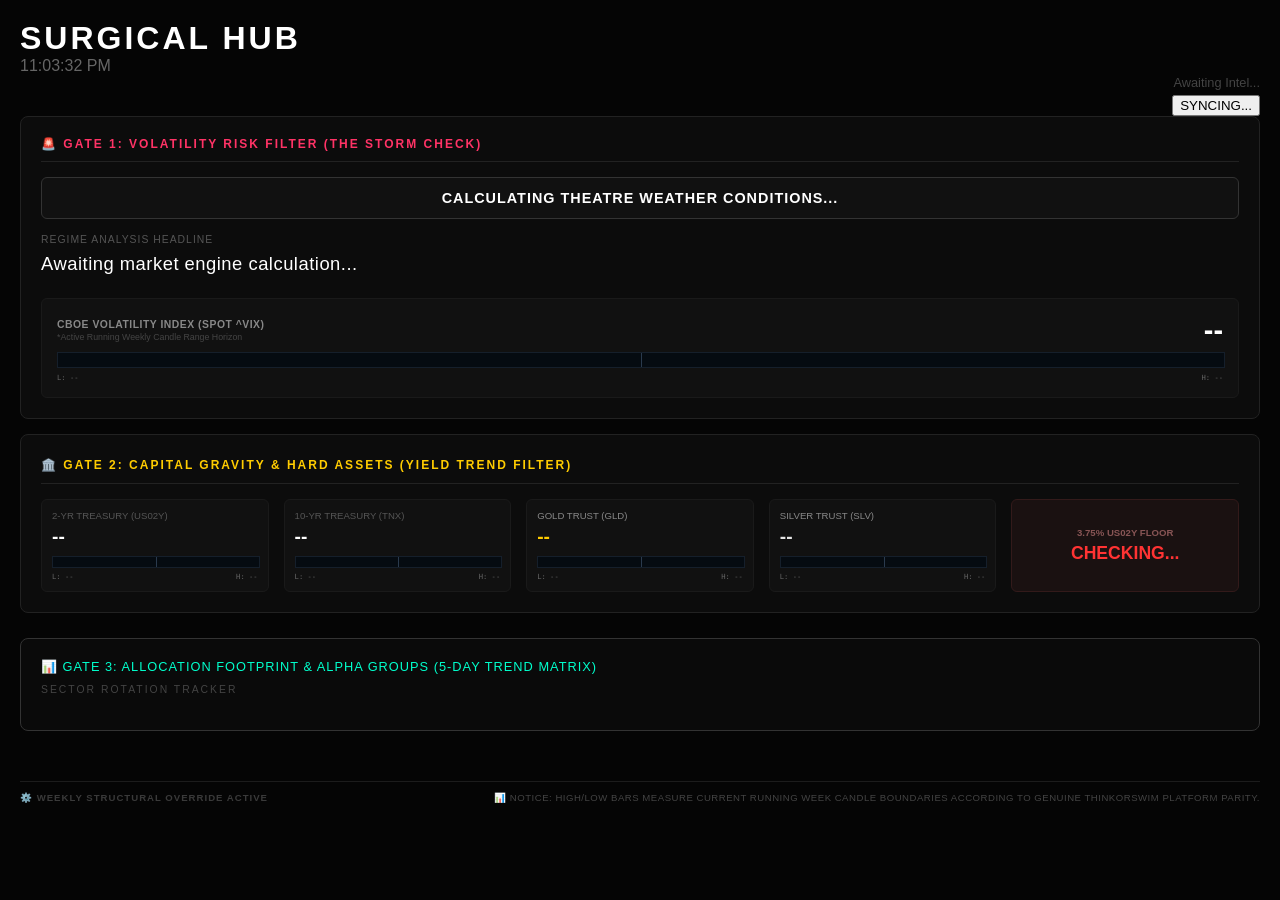
==== index.html @ e056b856 "Surgical Intel Update: 2026-06-24 08:41:36" ====
<!DOCTYPE html>
<html lang="en">

<head>
    <meta charset="UTF-8">
    <meta name="viewport" content="width=device-width, initial-scale=1.0">
    <title>Surgical Hub | Tactical Risk Console</title>
    <link rel="stylesheet" href="css/style.css">
</head>

<body>
    <div class="theatre-container">
        <header>
            <div>
                <h1 style="margin:0; letter-spacing:3px;">SURGICAL HUB</h1>
                <div id="clock" style="color:#666;">00:00:00</div>
            </div>
            <div style="text-align:right;">
                <div id="timestamp" style="font-size:0.8em; margin-bottom:5px; color:#444;">Awaiting Intel...</div>
                <button id="sync-btn">Refresh Theatre</button>
            </div>
        </header>

        <div class="gate-container" style="background:#0c0c0c; border:1px solid #222; border-radius:8px; padding:20px; margin-bottom:15px;">
            <div style="display:flex; justify-content:space-between; align-items:center; border-bottom:1px solid #222; padding-bottom:10px; margin-bottom:15px;">
                <span style="font-size:0.75em; letter-spacing:2px; color:#ff3366; font-weight:bold;">🚨 GATE 1: VOLATILITY RISK FILTER (THE STORM CHECK)</span>
                <span id="barometer-date" style="font-size:0.75em; color:#555;"></span>
            </div>

            <div id="gate1-alert" style="border:1px solid #333; padding:12px; border-radius:6px; font-weight:bold; font-size:0.9em; letter-spacing:1px; text-align:center; margin-bottom:15px; background:#111;">
                CALCULATING THEATRE WEATHER CONDITIONS...
            </div>

            <div style="margin-bottom:20px;">
                <div style="font-size:0.65em; color:#555; letter-spacing:1px; margin-bottom:5px;">REGIME ANALYSIS HEADLINE</div>
                <h2 id="barometer-headline" style="margin:0; font-weight:normal; color:#fff; font-size:1.15em; line-height:1.5; letter-spacing:0.5px;">
                    Awaiting market engine calculation...
                </h2>
            </div>
            
            <div id="premarket-futures-panel" style="display:none; margin-bottom:15px; padding:12px; background:#111; border:1px solid #ffcc00; border-radius:6px;">
                <div style="font-size:0.65em; color:#ffcc00; letter-spacing:1px; font-weight:bold; margin-bottom:10px;">⏰ LIVE PRE-MARKET FUTURES ACTIVE (4:00 AM - 9:30 AM ET)</div>
                <div style="display:grid; grid-template-columns: repeat(auto-fit, minmax(140px, 1fr)); gap:15px;">
                    <div style="background:#050505; padding:8px; border-radius:4px; border:1px solid #222;">
                        <div style="font-size:0.6em; color:#888;">S&P 500 FUTURES (ES=F)</div>
                        <div id="baro-es-futures" style="font-size:1.1em; font-weight:bold; color:#fff; margin-top:3px;">--</div>
                    </div>
                    <div style="background:#050505; padding:8px; border-radius:4px; border:1px solid #222;">
                        <div style="font-size:0.6em; color:#888;">RUSSELL 2000 FUTURES (RTY=F)</div>
                        <div id="baro-rty-futures" style="font-size:1.1em; font-weight:bold; color:#fff; margin-top:3px;">--</div>
                    </div>
                </div>
            </div>
            
            <div style="background:#111; padding:15px; border-radius:6px; border:1px solid #1a1a1a;">
                <div style="display:flex; justify-content:space-between; align-items:center; margin-bottom:4px;">
                    <div>
                        <div style="font-size:0.65em; color:#888; letter-spacing:0.5px; font-weight:bold;">CBOE VOLATILITY INDEX (SPOT ^VIX)</div>
                        <div style="font-size:0.55em; color:#444; margin-top:2px;">*Active Running Weekly Candle Range Horizon</div>
                    </div>
                    <div id="baro-vix" style="font-size:1.8em; font-weight:bold; color:#fff;">--</div>
                </div>

                <div class="tos-mini-track" style="height: 14px; margin-top: 5px; margin-bottom: 5px;">
                    <div class="tos-center-axis" style="left: 50%;"></div>
                    <div id="vix-tos-fill" class="tos-fill-bar"></div>
                </div>

                <div class="tos-labels" id="vix-tos-labels">
                    <span style="color:#666;" id="vix-lbl-low">L: --</span>
                    <span style="color:#666;" id="vix-lbl-high">H: --</span>
                </div>
            </div>
        </div>

        <div class="gate-container" style="background:#0c0c0c; border:1px solid #222; border-radius:8px; padding:20px; margin-bottom:25px;">
            <div style="border-bottom:1px solid #222; padding-bottom:10px; margin-bottom:15px;">
                <span style="font-size:0.75em; letter-spacing:2px; color:#ffcc00; font-weight:bold;">🏛️ GATE 2: CAPITAL GRAVITY & HARD ASSETS (YIELD TREND FILTER)</span>
            </div>

            <div style="display:grid; grid-template-columns: repeat(auto-fit, minmax(140px, 1fr)); gap:15px;">
                <div style="background:#111; padding:10px; border-radius:6px; border:1px solid #1a1a1a; display:flex; flex-direction:column; justify-content:space-between;">
                    <div>
                        <div style="font-size:0.6em; color:#555;">2-YR TREASURY (US02Y)</div>
                        <div id="baro-us02y" style="font-size:1.2em; font-weight:bold; color:#fff; margin-top:5px;">--</div>
                    </div>
                    <div>
                        <div class="tos-mini-track" style="height: 10px; margin-top:8px; margin-bottom:4px;">
                            <div class="tos-center-axis" style="left: 50%;"></div>
                            <div id="us02y-tos-fill" class="tos-fill-bar"></div>
                        </div>
                        <div class="tos-labels" id="us02y-tos-labels">
                            <span style="color:#666;" id="us02y-lbl-low">L: --</span>
                            <span style="color:#666;" id="us02y-lbl-high">H: --</span>
                        </div>
                    </div>
                </div>
                <div style="background:#111; padding:10px; border-radius:6px; border:1px solid #1a1a1a; display:flex; flex-direction:column; justify-content:space-between;">
                    <div>
                        <div style="font-size:0.6em; color:#555;">10-YR TREASURY (TNX)</div>
                        <div id="baro-tnx" style="font-size:1.2em; font-weight:bold; color:#fff; margin-top:5px;">--</div>
                    </div>
                    <div>
                        <div class="tos-mini-track" style="height: 10px; margin-top:8px; margin-bottom:4px;">
                            <div class="tos-center-axis" style="left: 50%;"></div>
                            <div id="tnx-tos-fill" class="tos-fill-bar"></div>
                        </div>
                        <div class="tos-labels" id="tnx-tos-labels">
                            <span style="color:#666;" id="tnx-lbl-low">L: --</span>
                            <span style="color:#666;" id="tnx-lbl-high">H: --</span>
                        </div>
                    </div>
                </div>
                <div style="background:#111; padding:10px; border-radius:6px; border:1px solid #1a1a1a; display:flex; flex-direction:column; justify-content:space-between;">
                    <div>
                        <div style="font-size:0.6em; color:#888;">GOLD TRUST (GLD)</div>
                        <div id="baro-gld" style="font-size:1.2em; font-weight:bold; color:#ffcc00; margin-top:5px;">--</div>
                    </div>
                    <div>
                        <div class="tos-mini-track" style="height: 10px; margin-top:8px; margin-bottom:4px;">
                            <div class="tos-center-axis" style="left: 50%;"></div>
                            <div id="gld-tos-fill" class="tos-fill-bar"></div>
                        </div>
                        <div class="tos-labels" id="gld-tos-labels">
                            <span style="color:#666;" id="gld-lbl-low">L: --</span>
                            <span style="color:#666;" id="gld-lbl-high">H: --</span>
                        </div>
                    </div>
                </div>
                <div style="background:#111; padding:10px; border-radius:6px; border:1px solid #1a1a1a; display:flex; flex-direction:column; justify-content:space-between;">
                    <div>
                        <div style="font-size:0.6em; color:#888;">SILVER TRUST (SLV)</div>
                        <div id="baro-slv" style="font-size:1.2em; font-weight:bold; color:#e5e5e5; margin-top:5px;">--</div>
                    </div>
                    <div>
                        <div class="tos-mini-track" style="height: 10px; margin-top:8px; margin-bottom:4px;">
                            <div class="tos-center-axis" style="left: 50%;"></div>
                            <div id="slv-tos-fill" class="tos-fill-bar"></div>
                        </div>
                        <div class="tos-labels" id="slv-tos-labels">
                            <span style="color:#666;" id="slv-lbl-low">L: --</span>
                            <span style="color:#666;" id="slv-lbl-high">H: --</span>
                        </div>
                    </div>
                </div>
                <div style="background:#1a1111; padding:10px; border-radius:6px; border:1px solid #331a1a; text-align:center; display:flex; flex-direction:column; justify-content:center;">
                    <div style="font-size:0.6em; color:#885555; font-weight:bold;">3.75% US02Y FLOOR</div>
                    <div id="baro-floor-status" style="font-size:1.1em; font-weight:bold; color:#ff3333; margin-top:5px;">CHECKING...</div>
                </div>
            </div>
        </div>

        <div class="flow-container">
            <div class="section-header" style="letter-spacing:1px; color:#00ffcc;">📊 GATE 3: ALLOCATION FOOTPRINT & ALPHA GROUPS (5-DAY TREND MATRIX)</div>
            <div class="section-header" style="font-size:0.65em; color:#444; margin-top:-5px; margin-bottom:15px; border:none;">Sector Rotation Tracker</div>
            <div id="money-flow-rank" class="flow-grid"></div>
        </div>

        <div id="data-grid" class="grid"></div>

        <div style="margin-top:20px; border-top:1px solid #1c1c1c; padding-top:10px; display:flex; justify-content:space-between; align-items:center;">
            <span style="font-size:0.6em; color:#3a3a3a; letter-spacing:1px; font-weight:bold;">⚙️ WEEKLY STRUCTURAL OVERRIDE ACTIVE</span>
            <span style="font-size:0.6em; color:#444; letter-spacing:0.5px;">📊 NOTICE: HIGH/LOW BARS MEASURE CURRENT RUNNING WEEK CANDLE BOUNDARIES ACCORDING TO GENUINE THINKORSWIM PLATFORM PARITY.</span>
        </div>
    </div>

    <script src="js/config.js"></script>
    <script src="js/marketEngine.js"></script>
    <script src="js/dashboard.js"></script>
</body>

</html>
---- css/style.css ----
/* --- SURGICAL HUB CORE THEME --- */
:root {
    --bg: #050505;
    --card: #121212;
    --green: #4ade80; 
    --red: #ff5f5f;   
    --gold: #fbbf24;
    --white: #ffffff; 
    --news-link: #00ffff;
    --text-dim: #888888;
}

body {
    background: var(--bg);
    color: var(--white);
    font-family: 'Inter', -apple-system, sans-serif;
    margin: 0;
    padding: 20px;
}

/* --- SECTOR ROTATION ROW (TOP) --- */
.flow-container {
    margin-bottom: 30px;
    background: #0a0a0a;
    border: 1px solid #333;
    border-radius: 8px;
    padding: 20px;
}

.section-header { font-size: 0.8em; text-transform: uppercase; letter-spacing: 2px; color: #666; margin-bottom: 15px; }

.flow-grid { display: grid; grid-template-columns: repeat(4, 1fr); gap: 15px; }

.flow-card {
    padding: 15px;
    border-radius: 6px;
    text-align: left;
    border: 1px solid #222;
    background: #151515;
    border-left: 4px solid transparent;
    transition: 0.4s;
}

.flow-card.flow-up { border-left-color: var(--green); }
.flow-card.flow-down { border-left-color: var(--red); }

.leader {
    border: 1px solid var(--gold);
    border-left: 4px solid var(--gold);
    background: rgba(251, 191, 36, 0.08);
    box-shadow: 0 0 15px rgba(251, 191, 36, 0.15);
}

.score-val { font-size: 1.8em; font-weight: bold; margin: 5px 0; }

/* --- DATA GRID (SYMBOLS) --- */
.grid { display: grid; grid-template-columns: repeat(auto-fit, minmax(220px, 1fr)); gap: 15px; }

.card {
    background: #0c0c0c; 
    border: 1px solid #222; 
    border-radius: 6px; 
    padding: 15px; 
    display: flex; 
    flex-direction: column; 
    justify-content: space-between;
    border-left: 4px solid transparent;
}

.card.up { border-left-color: var(--green); }
.card.down { border-left-color: var(--red); }

.card.up .status { background: rgba(74, 222, 128, 0.2); color: var(--green); }
.card.down .status { background: rgba(255, 95, 95, 0.2); color: var(--red); }

.price { font-size: 1.6rem; font-weight: 800; margin: 5px 0; }
.status { font-weight: 900; font-size: 0.75em; padding: 4px 8px; border-radius: 4px; display: inline-block; margin-top: 5px; }

/* --- SMI & HEATMAP --- */
.smi-up { color: var(--green); font-weight: bold; }
.smi-down { color: var(--red); font-weight: bold; }
.smi-ext-up { color: var(--green); text-shadow: 0 0 8px rgba(74, 222, 128, 0.6); font-weight: bold; }
.smi-ext-down { color: var(--red); text-shadow: 0 0 8px rgba(255, 95, 95, 0.6); font-weight: bold; }

.gap-pos { color: var(--green); font-weight: bold; }
.gap-neg { color: var(--red); font-weight: bold; }

/* --- AUTHENTIC TOS HIGH/LOW GRAPH BLOCK TRACK --- */
.tos-mini-track { 
    position: relative; 
    width: 100%; 
    height: 14px; 
    background: #050b11; 
    border: 1px solid #151f2b;
    margin: 10px 0; 
    overflow: hidden;
}

.tos-center-axis {
    position: absolute;
    left: 50%;
    top: 0;
    width: 1px;
    height: 100%;
    background: #2a3a4d;
    z-index: 2;
}

.tos-fill-bar {
    position: absolute;
    height: 100%;
    z-index: 1;
    transition: all 0.4s ease;
}

.tos-labels { display: flex; justify-content: space-between; font-size: 0.55em; color: #555; font-family: monospace; }

/* --- NEWS FEED --- */
.news-item { padding: 12px 0; border-bottom: 1px solid #222; }
.news-item a { color: var(--news-link); text-decoration: none; font-size: 1rem; font-weight: 500; }
.news-item a:hover { color: var(--gold); text-decoration: underline; }
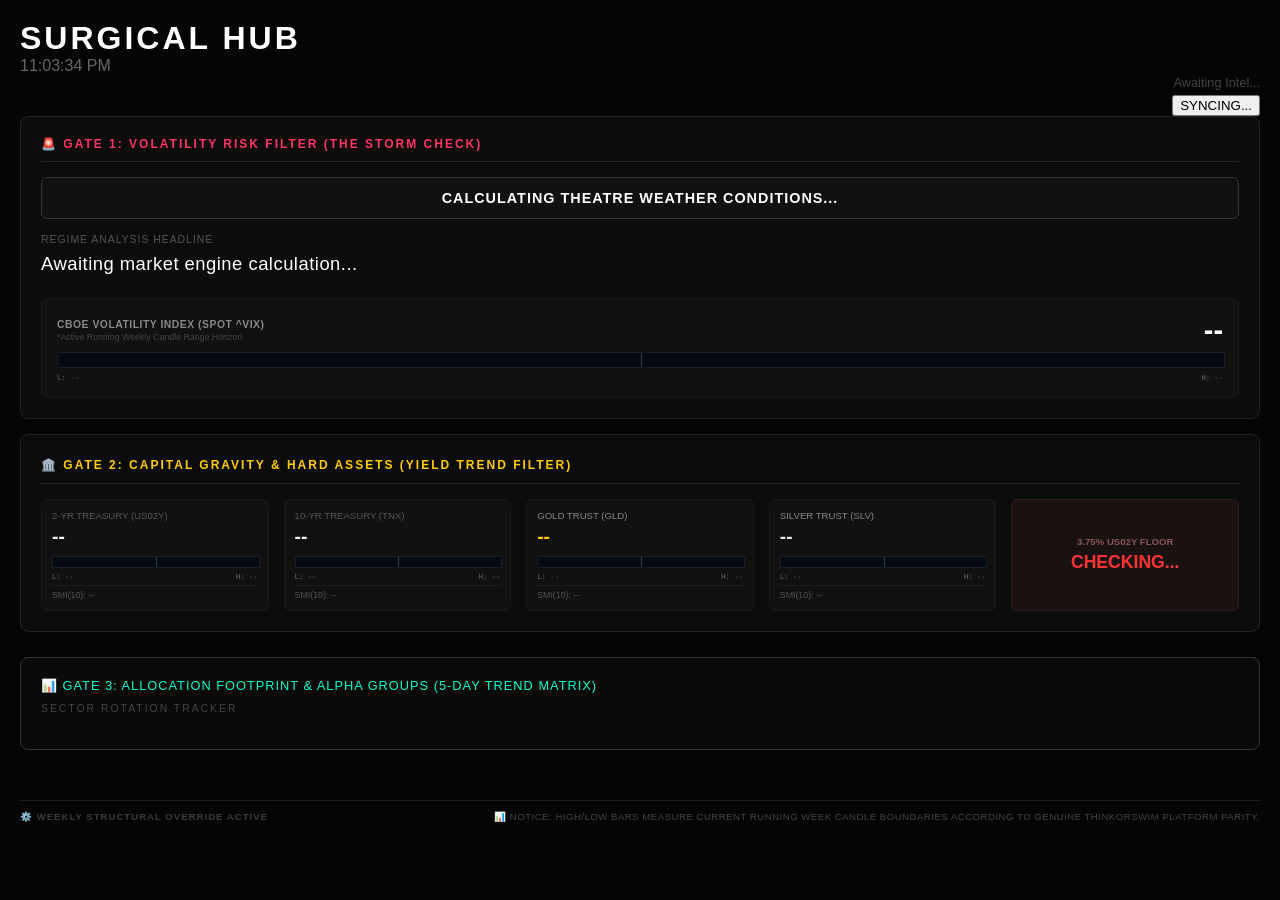
==== commit eefbf628: "Surgical Intel Update: 2026-06-24 09:14:11" ====
--- a/index.html
+++ b/index.html
@@ -5,6 +5,7 @@
     <meta charset="UTF-8">
     <meta name="viewport" content="width=device-width, initial-scale=1.0">
     <title>Surgical Hub | Tactical Risk Console</title>
+    <!-- Combined CSS Architecture -->
     <link rel="stylesheet" href="css/style.css">
 </head>
 
@@ -21,16 +22,19 @@
             </div>
         </header>
 
+        <!-- ==================== GATE 1: VOLATILITY THREAT LEVEL MATRIX ==================== -->
         <div class="gate-container" style="background:#0c0c0c; border:1px solid #222; border-radius:8px; padding:20px; margin-bottom:15px;">
             <div style="display:flex; justify-content:space-between; align-items:center; border-bottom:1px solid #222; padding-bottom:10px; margin-bottom:15px;">
                 <span style="font-size:0.75em; letter-spacing:2px; color:#ff3366; font-weight:bold;">🚨 GATE 1: VOLATILITY RISK FILTER (THE STORM CHECK)</span>
                 <span id="barometer-date" style="font-size:0.75em; color:#555;"></span>
             </div>
 
+            <!-- Dynamic System Tactical Threat Status Flag -->
             <div id="gate1-alert" style="border:1px solid #333; padding:12px; border-radius:6px; font-weight:bold; font-size:0.9em; letter-spacing:1px; text-align:center; margin-bottom:15px; background:#111;">
                 CALCULATING THEATRE WEATHER CONDITIONS...
             </div>
 
+            <!-- Macro Narrative Box -->
             <div style="margin-bottom:20px;">
                 <div style="font-size:0.65em; color:#555; letter-spacing:1px; margin-bottom:5px;">REGIME ANALYSIS HEADLINE</div>
                 <h2 id="barometer-headline" style="margin:0; font-weight:normal; color:#fff; font-size:1.15em; line-height:1.5; letter-spacing:0.5px;">
@@ -38,6 +42,7 @@
                 </h2>
             </div>
             
+            <!-- CONDITIONAL PRE-MARKET FUTURES DISPLAY PANEL -->
             <div id="premarket-futures-panel" style="display:none; margin-bottom:15px; padding:12px; background:#111; border:1px solid #ffcc00; border-radius:6px;">
                 <div style="font-size:0.65em; color:#ffcc00; letter-spacing:1px; font-weight:bold; margin-bottom:10px;">⏰ LIVE PRE-MARKET FUTURES ACTIVE (4:00 AM - 9:30 AM ET)</div>
                 <div style="display:grid; grid-template-columns: repeat(auto-fit, minmax(140px, 1fr)); gap:15px;">
@@ -52,6 +57,7 @@
                 </div>
             </div>
             
+            <!-- TOS CURRENT ACTIVE WEEK HIGH/LOW GRAPH COMPONENT -->
             <div style="background:#111; padding:15px; border-radius:6px; border:1px solid #1a1a1a;">
                 <div style="display:flex; justify-content:space-between; align-items:center; margin-bottom:4px;">
                     <div>
@@ -61,6 +67,7 @@
                     <div id="baro-vix" style="font-size:1.8em; font-weight:bold; color:#fff;">--</div>
                 </div>
 
+                <!-- Asymmetrical Midpoint Range Bar Track -->
                 <div class="tos-mini-track" style="height: 14px; margin-top: 5px; margin-bottom: 5px;">
                     <div class="tos-center-axis" style="left: 50%;"></div>
                     <div id="vix-tos-fill" class="tos-fill-bar"></div>
@@ -73,6 +80,7 @@
             </div>
         </div>
 
+        <!-- ==================== GATE 2: FIXED INCOME & METALS BALANCES ==================== -->
         <div class="gate-container" style="background:#0c0c0c; border:1px solid #222; border-radius:8px; padding:20px; margin-bottom:25px;">
             <div style="border-bottom:1px solid #222; padding-bottom:10px; margin-bottom:15px;">
                 <span style="font-size:0.75em; letter-spacing:2px; color:#ffcc00; font-weight:bold;">🏛️ GATE 2: CAPITAL GRAVITY & HARD ASSETS (YIELD TREND FILTER)</span>
@@ -89,9 +97,12 @@
                             <div class="tos-center-axis" style="left: 50%;"></div>
                             <div id="us02y-tos-fill" class="tos-fill-bar"></div>
                         </div>
-                        <div class="tos-labels" id="us02y-tos-labels">
+                        <div class="tos-labels" style="margin-bottom: 4px;">
                             <span style="color:#666;" id="us02y-lbl-low">L: --</span>
                             <span style="color:#666;" id="us02y-lbl-high">H: --</span>
+                        </div>
+                        <div style="font-size:0.55em; border-top:1px solid #1d1d1d; padding-top:4px; color:#555;">
+                            SMI(10): <span id="us02y-smi">--</span>
                         </div>
                     </div>
                 </div>
@@ -105,9 +116,12 @@
                             <div class="tos-center-axis" style="left: 50%;"></div>
                             <div id="tnx-tos-fill" class="tos-fill-bar"></div>
                         </div>
-                        <div class="tos-labels" id="tnx-tos-labels">
+                        <div class="tos-labels" style="margin-bottom: 4px;">
                             <span style="color:#666;" id="tnx-lbl-low">L: --</span>
                             <span style="color:#666;" id="tnx-lbl-high">H: --</span>
+                        </div>
+                        <div style="font-size:0.55em; border-top:1px solid #1d1d1d; padding-top:4px; color:#555;">
+                            SMI(10): <span id="tnx-smi">--</span>
                         </div>
                     </div>
                 </div>
@@ -121,9 +135,12 @@
                             <div class="tos-center-axis" style="left: 50%;"></div>
                             <div id="gld-tos-fill" class="tos-fill-bar"></div>
                         </div>
-                        <div class="tos-labels" id="gld-tos-labels">
+                        <div class="tos-labels" style="margin-bottom: 4px;">
                             <span style="color:#666;" id="gld-lbl-low">L: --</span>
                             <span style="color:#666;" id="gld-lbl-high">H: --</span>
+                        </div>
+                        <div style="font-size:0.55em; border-top:1px solid #1d1d1d; padding-top:4px; color:#555;">
+                            SMI(10): <span id="gld-smi">--</span>
                         </div>
                     </div>
                 </div>
@@ -137,9 +154,12 @@
                             <div class="tos-center-axis" style="left: 50%;"></div>
                             <div id="slv-tos-fill" class="tos-fill-bar"></div>
                         </div>
-                        <div class="tos-labels" id="slv-tos-labels">
+                        <div class="tos-labels" style="margin-bottom: 4px;">
                             <span style="color:#666;" id="slv-lbl-low">L: --</span>
                             <span style="color:#666;" id="slv-lbl-high">H: --</span>
+                        </div>
+                        <div style="font-size:0.55em; border-top:1px solid #1d1d1d; padding-top:4px; color:#555;">
+                            SMI(10): <span id="slv-smi">--</span>
                         </div>
                     </div>
                 </div>
@@ -150,6 +170,7 @@
             </div>
         </div>
 
+        <!-- ==================== GATE 3: THE SECTOR & INDEX ALLOCATION MAP ==================== -->
         <div class="flow-container">
             <div class="section-header" style="letter-spacing:1px; color:#00ffcc;">📊 GATE 3: ALLOCATION FOOTPRINT & ALPHA GROUPS (5-DAY TREND MATRIX)</div>
             <div class="section-header" style="font-size:0.65em; color:#444; margin-top:-5px; margin-bottom:15px; border:none;">Sector Rotation Tracker</div>
@@ -158,12 +179,14 @@
 
         <div id="data-grid" class="grid"></div>
 
+        <!-- System Architecture Footnote Documentation -->
         <div style="margin-top:20px; border-top:1px solid #1c1c1c; padding-top:10px; display:flex; justify-content:space-between; align-items:center;">
             <span style="font-size:0.6em; color:#3a3a3a; letter-spacing:1px; font-weight:bold;">⚙️ WEEKLY STRUCTURAL OVERRIDE ACTIVE</span>
             <span style="font-size:0.6em; color:#444; letter-spacing:0.5px;">📊 NOTICE: HIGH/LOW BARS MEASURE CURRENT RUNNING WEEK CANDLE BOUNDARIES ACCORDING TO GENUINE THINKORSWIM PLATFORM PARITY.</span>
         </div>
     </div>
 
+    <!-- Script Execution Pipelines -->
     <script src="js/config.js"></script>
     <script src="js/marketEngine.js"></script>
     <script src="js/dashboard.js"></script>
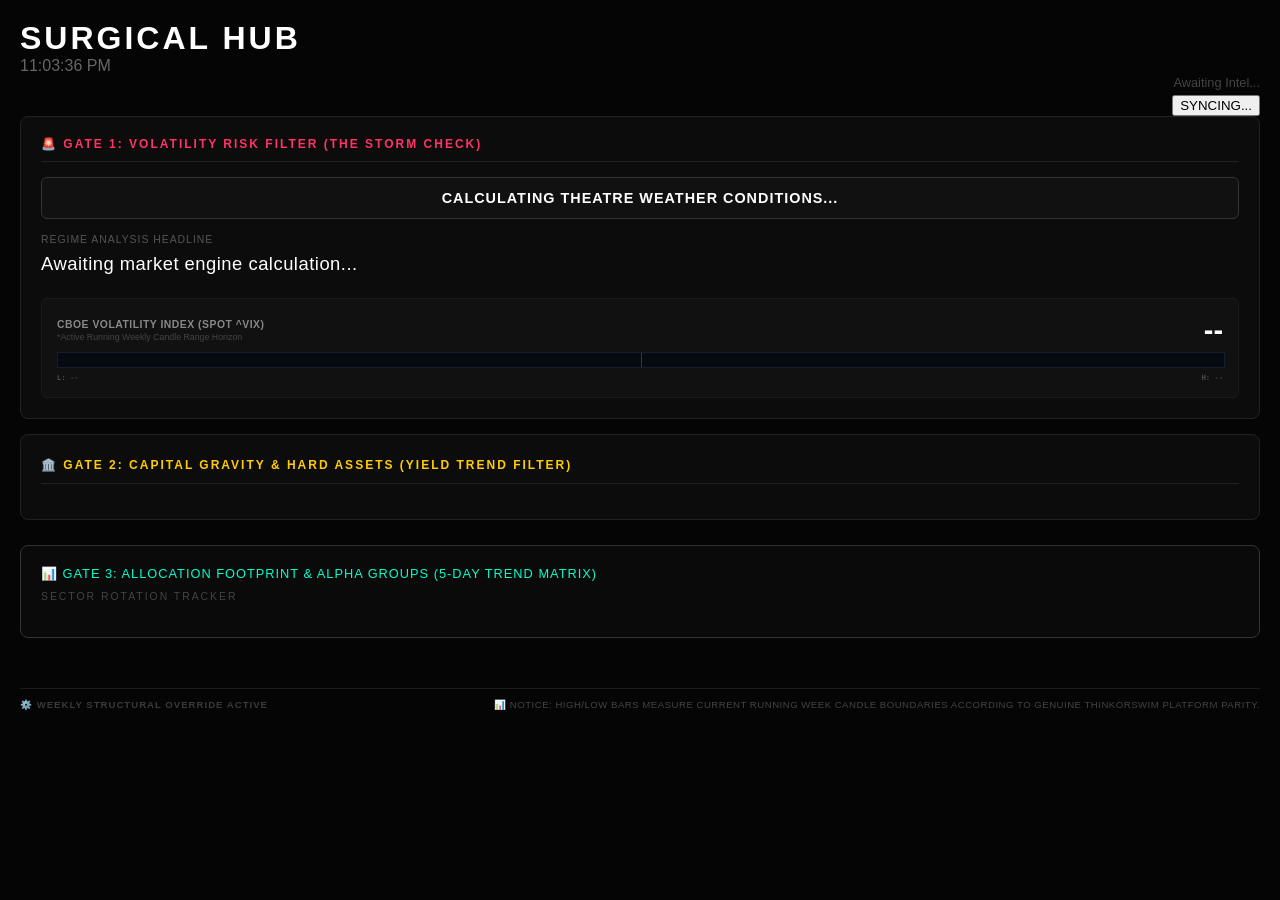
==== commit 295d6817: "Surgical Intel Update: 2026-06-24 09:48:51" ====
--- a/index.html
+++ b/index.html
@@ -5,7 +5,6 @@
     <meta charset="UTF-8">
     <meta name="viewport" content="width=device-width, initial-scale=1.0">
     <title>Surgical Hub | Tactical Risk Console</title>
-    <!-- Combined CSS Architecture -->
     <link rel="stylesheet" href="css/style.css">
 </head>
 
@@ -22,19 +21,16 @@
             </div>
         </header>
 
-        <!-- ==================== GATE 1: VOLATILITY THREAT LEVEL MATRIX ==================== -->
         <div class="gate-container" style="background:#0c0c0c; border:1px solid #222; border-radius:8px; padding:20px; margin-bottom:15px;">
             <div style="display:flex; justify-content:space-between; align-items:center; border-bottom:1px solid #222; padding-bottom:10px; margin-bottom:15px;">
                 <span style="font-size:0.75em; letter-spacing:2px; color:#ff3366; font-weight:bold;">🚨 GATE 1: VOLATILITY RISK FILTER (THE STORM CHECK)</span>
                 <span id="barometer-date" style="font-size:0.75em; color:#555;"></span>
             </div>
 
-            <!-- Dynamic System Tactical Threat Status Flag -->
             <div id="gate1-alert" style="border:1px solid #333; padding:12px; border-radius:6px; font-weight:bold; font-size:0.9em; letter-spacing:1px; text-align:center; margin-bottom:15px; background:#111;">
                 CALCULATING THEATRE WEATHER CONDITIONS...
             </div>
 
-            <!-- Macro Narrative Box -->
             <div style="margin-bottom:20px;">
                 <div style="font-size:0.65em; color:#555; letter-spacing:1px; margin-bottom:5px;">REGIME ANALYSIS HEADLINE</div>
                 <h2 id="barometer-headline" style="margin:0; font-weight:normal; color:#fff; font-size:1.15em; line-height:1.5; letter-spacing:0.5px;">
@@ -42,7 +38,6 @@
                 </h2>
             </div>
             
-            <!-- CONDITIONAL PRE-MARKET FUTURES DISPLAY PANEL -->
             <div id="premarket-futures-panel" style="display:none; margin-bottom:15px; padding:12px; background:#111; border:1px solid #ffcc00; border-radius:6px;">
                 <div style="font-size:0.65em; color:#ffcc00; letter-spacing:1px; font-weight:bold; margin-bottom:10px;">⏰ LIVE PRE-MARKET FUTURES ACTIVE (4:00 AM - 9:30 AM ET)</div>
                 <div style="display:grid; grid-template-columns: repeat(auto-fit, minmax(140px, 1fr)); gap:15px;">
@@ -57,7 +52,6 @@
                 </div>
             </div>
             
-            <!-- TOS CURRENT ACTIVE WEEK HIGH/LOW GRAPH COMPONENT -->
             <div style="background:#111; padding:15px; border-radius:6px; border:1px solid #1a1a1a;">
                 <div style="display:flex; justify-content:space-between; align-items:center; margin-bottom:4px;">
                     <div>
@@ -67,7 +61,6 @@
                     <div id="baro-vix" style="font-size:1.8em; font-weight:bold; color:#fff;">--</div>
                 </div>
 
-                <!-- Asymmetrical Midpoint Range Bar Track -->
                 <div class="tos-mini-track" style="height: 14px; margin-top: 5px; margin-bottom: 5px;">
                     <div class="tos-center-axis" style="left: 50%;"></div>
                     <div id="vix-tos-fill" class="tos-fill-bar"></div>
@@ -80,97 +73,13 @@
             </div>
         </div>
 
-        <!-- ==================== GATE 2: FIXED INCOME & METALS BALANCES ==================== -->
         <div class="gate-container" style="background:#0c0c0c; border:1px solid #222; border-radius:8px; padding:20px; margin-bottom:25px;">
             <div style="border-bottom:1px solid #222; padding-bottom:10px; margin-bottom:15px;">
                 <span style="font-size:0.75em; letter-spacing:2px; color:#ffcc00; font-weight:bold;">🏛️ GATE 2: CAPITAL GRAVITY & HARD ASSETS (YIELD TREND FILTER)</span>
             </div>
-
-            <div style="display:grid; grid-template-columns: repeat(auto-fit, minmax(140px, 1fr)); gap:15px;">
-                <div style="background:#111; padding:10px; border-radius:6px; border:1px solid #1a1a1a; display:flex; flex-direction:column; justify-content:space-between;">
-                    <div>
-                        <div style="font-size:0.6em; color:#555;">2-YR TREASURY (US02Y)</div>
-                        <div id="baro-us02y" style="font-size:1.2em; font-weight:bold; color:#fff; margin-top:5px;">--</div>
-                    </div>
-                    <div>
-                        <div class="tos-mini-track" style="height: 10px; margin-top:8px; margin-bottom:4px;">
-                            <div class="tos-center-axis" style="left: 50%;"></div>
-                            <div id="us02y-tos-fill" class="tos-fill-bar"></div>
-                        </div>
-                        <div class="tos-labels" style="margin-bottom: 4px;">
-                            <span style="color:#666;" id="us02y-lbl-low">L: --</span>
-                            <span style="color:#666;" id="us02y-lbl-high">H: --</span>
-                        </div>
-                        <div style="font-size:0.55em; border-top:1px solid #1d1d1d; padding-top:4px; color:#555;">
-                            SMI(10): <span id="us02y-smi">--</span>
-                        </div>
-                    </div>
-                </div>
-                <div style="background:#111; padding:10px; border-radius:6px; border:1px solid #1a1a1a; display:flex; flex-direction:column; justify-content:space-between;">
-                    <div>
-                        <div style="font-size:0.6em; color:#555;">10-YR TREASURY (TNX)</div>
-                        <div id="baro-tnx" style="font-size:1.2em; font-weight:bold; color:#fff; margin-top:5px;">--</div>
-                    </div>
-                    <div>
-                        <div class="tos-mini-track" style="height: 10px; margin-top:8px; margin-bottom:4px;">
-                            <div class="tos-center-axis" style="left: 50%;"></div>
-                            <div id="tnx-tos-fill" class="tos-fill-bar"></div>
-                        </div>
-                        <div class="tos-labels" style="margin-bottom: 4px;">
-                            <span style="color:#666;" id="tnx-lbl-low">L: --</span>
-                            <span style="color:#666;" id="tnx-lbl-high">H: --</span>
-                        </div>
-                        <div style="font-size:0.55em; border-top:1px solid #1d1d1d; padding-top:4px; color:#555;">
-                            SMI(10): <span id="tnx-smi">--</span>
-                        </div>
-                    </div>
-                </div>
-                <div style="background:#111; padding:10px; border-radius:6px; border:1px solid #1a1a1a; display:flex; flex-direction:column; justify-content:space-between;">
-                    <div>
-                        <div style="font-size:0.6em; color:#888;">GOLD TRUST (GLD)</div>
-                        <div id="baro-gld" style="font-size:1.2em; font-weight:bold; color:#ffcc00; margin-top:5px;">--</div>
-                    </div>
-                    <div>
-                        <div class="tos-mini-track" style="height: 10px; margin-top:8px; margin-bottom:4px;">
-                            <div class="tos-center-axis" style="left: 50%;"></div>
-                            <div id="gld-tos-fill" class="tos-fill-bar"></div>
-                        </div>
-                        <div class="tos-labels" style="margin-bottom: 4px;">
-                            <span style="color:#666;" id="gld-lbl-low">L: --</span>
-                            <span style="color:#666;" id="gld-lbl-high">H: --</span>
-                        </div>
-                        <div style="font-size:0.55em; border-top:1px solid #1d1d1d; padding-top:4px; color:#555;">
-                            SMI(10): <span id="gld-smi">--</span>
-                        </div>
-                    </div>
-                </div>
-                <div style="background:#111; padding:10px; border-radius:6px; border:1px solid #1a1a1a; display:flex; flex-direction:column; justify-content:space-between;">
-                    <div>
-                        <div style="font-size:0.6em; color:#888;">SILVER TRUST (SLV)</div>
-                        <div id="baro-slv" style="font-size:1.2em; font-weight:bold; color:#e5e5e5; margin-top:5px;">--</div>
-                    </div>
-                    <div>
-                        <div class="tos-mini-track" style="height: 10px; margin-top:8px; margin-bottom:4px;">
-                            <div class="tos-center-axis" style="left: 50%;"></div>
-                            <div id="slv-tos-fill" class="tos-fill-bar"></div>
-                        </div>
-                        <div class="tos-labels" style="margin-bottom: 4px;">
-                            <span style="color:#666;" id="slv-lbl-low">L: --</span>
-                            <span style="color:#666;" id="slv-lbl-high">H: --</span>
-                        </div>
-                        <div style="font-size:0.55em; border-top:1px solid #1d1d1d; padding-top:4px; color:#555;">
-                            SMI(10): <span id="slv-smi">--</span>
-                        </div>
-                    </div>
-                </div>
-                <div style="background:#1a1111; padding:10px; border-radius:6px; border:1px solid #331a1a; text-align:center; display:flex; flex-direction:column; justify-content:center;">
-                    <div style="font-size:0.6em; color:#885555; font-weight:bold;">3.75% US02Y FLOOR</div>
-                    <div id="baro-floor-status" style="font-size:1.1em; font-weight:bold; color:#ff3333; margin-top:5px;">CHECKING...</div>
-                </div>
-            </div>
+            <div id="gate2-grid" style="display:grid; grid-template-columns: repeat(auto-fit, minmax(140px, 1fr)); gap:15px;"></div>
         </div>
 
-        <!-- ==================== GATE 3: THE SECTOR & INDEX ALLOCATION MAP ==================== -->
         <div class="flow-container">
             <div class="section-header" style="letter-spacing:1px; color:#00ffcc;">📊 GATE 3: ALLOCATION FOOTPRINT & ALPHA GROUPS (5-DAY TREND MATRIX)</div>
             <div class="section-header" style="font-size:0.65em; color:#444; margin-top:-5px; margin-bottom:15px; border:none;">Sector Rotation Tracker</div>
@@ -179,14 +88,12 @@
 
         <div id="data-grid" class="grid"></div>
 
-        <!-- System Architecture Footnote Documentation -->
         <div style="margin-top:20px; border-top:1px solid #1c1c1c; padding-top:10px; display:flex; justify-content:space-between; align-items:center;">
             <span style="font-size:0.6em; color:#3a3a3a; letter-spacing:1px; font-weight:bold;">⚙️ WEEKLY STRUCTURAL OVERRIDE ACTIVE</span>
             <span style="font-size:0.6em; color:#444; letter-spacing:0.5px;">📊 NOTICE: HIGH/LOW BARS MEASURE CURRENT RUNNING WEEK CANDLE BOUNDARIES ACCORDING TO GENUINE THINKORSWIM PLATFORM PARITY.</span>
         </div>
     </div>
 
-    <!-- Script Execution Pipelines -->
     <script src="js/config.js"></script>
     <script src="js/marketEngine.js"></script>
     <script src="js/dashboard.js"></script>
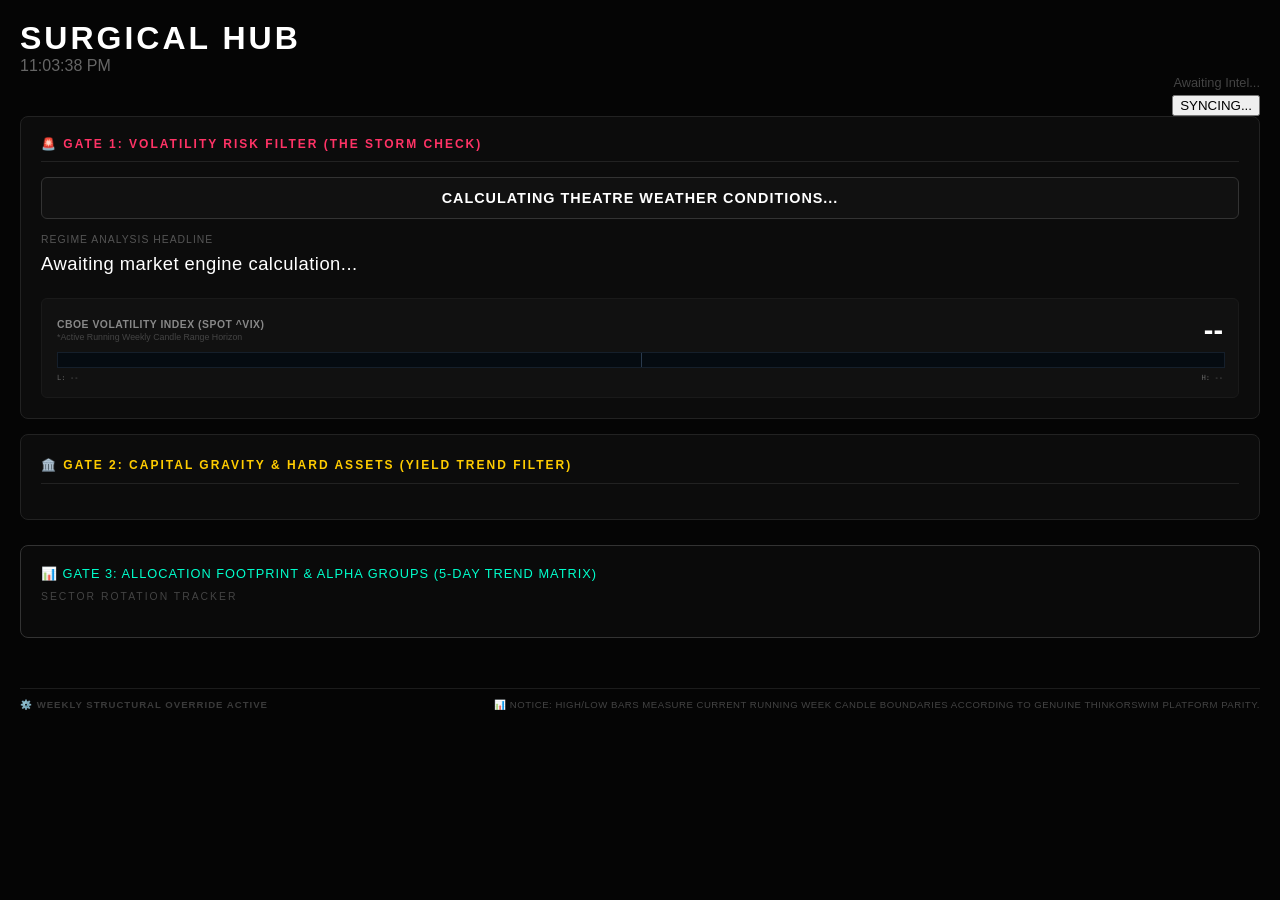
==== commit 63b9c50e: "Surgical Intel Update: 2026-06-24 11:40:56" ====
--- a/index.html
+++ b/index.html
@@ -5,6 +5,7 @@
     <meta charset="UTF-8">
     <meta name="viewport" content="width=device-width, initial-scale=1.0">
     <title>Surgical Hub | Tactical Risk Console</title>
+    <!-- Combined CSS Architecture -->
     <link rel="stylesheet" href="css/style.css">
 </head>
 
@@ -21,16 +22,19 @@
             </div>
         </header>
 
+        <!-- ==================== GATE 1: VOLATILITY THREAT LEVEL MATRIX ==================== -->
         <div class="gate-container" style="background:#0c0c0c; border:1px solid #222; border-radius:8px; padding:20px; margin-bottom:15px;">
             <div style="display:flex; justify-content:space-between; align-items:center; border-bottom:1px solid #222; padding-bottom:10px; margin-bottom:15px;">
                 <span style="font-size:0.75em; letter-spacing:2px; color:#ff3366; font-weight:bold;">🚨 GATE 1: VOLATILITY RISK FILTER (THE STORM CHECK)</span>
                 <span id="barometer-date" style="font-size:0.75em; color:#555;"></span>
             </div>
 
+            <!-- Dynamic System Tactical Threat Status Flag -->
             <div id="gate1-alert" style="border:1px solid #333; padding:12px; border-radius:6px; font-weight:bold; font-size:0.9em; letter-spacing:1px; text-align:center; margin-bottom:15px; background:#111;">
                 CALCULATING THEATRE WEATHER CONDITIONS...
             </div>
 
+            <!-- Macro Narrative Box -->
             <div style="margin-bottom:20px;">
                 <div style="font-size:0.65em; color:#555; letter-spacing:1px; margin-bottom:5px;">REGIME ANALYSIS HEADLINE</div>
                 <h2 id="barometer-headline" style="margin:0; font-weight:normal; color:#fff; font-size:1.15em; line-height:1.5; letter-spacing:0.5px;">
@@ -38,6 +42,7 @@
                 </h2>
             </div>
             
+            <!-- CONDITIONAL PRE-MARKET FUTURES DISPLAY PANEL -->
             <div id="premarket-futures-panel" style="display:none; margin-bottom:15px; padding:12px; background:#111; border:1px solid #ffcc00; border-radius:6px;">
                 <div style="font-size:0.65em; color:#ffcc00; letter-spacing:1px; font-weight:bold; margin-bottom:10px;">⏰ LIVE PRE-MARKET FUTURES ACTIVE (4:00 AM - 9:30 AM ET)</div>
                 <div style="display:grid; grid-template-columns: repeat(auto-fit, minmax(140px, 1fr)); gap:15px;">
@@ -52,6 +57,7 @@
                 </div>
             </div>
             
+            <!-- TOS CURRENT ACTIVE WEEK HIGH/LOW GRAPH COMPONENT -->
             <div style="background:#111; padding:15px; border-radius:6px; border:1px solid #1a1a1a;">
                 <div style="display:flex; justify-content:space-between; align-items:center; margin-bottom:4px;">
                     <div>
@@ -61,6 +67,7 @@
                     <div id="baro-vix" style="font-size:1.8em; font-weight:bold; color:#fff;">--</div>
                 </div>
 
+                <!-- Asymmetrical Midpoint Range Bar Track -->
                 <div class="tos-mini-track" style="height: 14px; margin-top: 5px; margin-bottom: 5px;">
                     <div class="tos-center-axis" style="left: 50%;"></div>
                     <div id="vix-tos-fill" class="tos-fill-bar"></div>
@@ -73,13 +80,16 @@
             </div>
         </div>
 
+        <!-- ==================== GATE 2: FIXED INCOME & METALS BALANCES ==================== -->
         <div class="gate-container" style="background:#0c0c0c; border:1px solid #222; border-radius:8px; padding:20px; margin-bottom:25px;">
             <div style="border-bottom:1px solid #222; padding-bottom:10px; margin-bottom:15px;">
                 <span style="font-size:0.75em; letter-spacing:2px; color:#ffcc00; font-weight:bold;">🏛️ GATE 2: CAPITAL GRAVITY & HARD ASSETS (YIELD TREND FILTER)</span>
             </div>
+            <!-- Programmatic Target Destination Grid -->
             <div id="gate2-grid" style="display:grid; grid-template-columns: repeat(auto-fit, minmax(140px, 1fr)); gap:15px;"></div>
         </div>
 
+        <!-- ==================== GATE 3: THE SECTOR & INDEX ALLOCATION MAP ==================== -->
         <div class="flow-container">
             <div class="section-header" style="letter-spacing:1px; color:#00ffcc;">📊 GATE 3: ALLOCATION FOOTPRINT & ALPHA GROUPS (5-DAY TREND MATRIX)</div>
             <div class="section-header" style="font-size:0.65em; color:#444; margin-top:-5px; margin-bottom:15px; border:none;">Sector Rotation Tracker</div>
@@ -88,12 +98,14 @@
 
         <div id="data-grid" class="grid"></div>
 
+        <!-- System Architecture Footnote Documentation -->
         <div style="margin-top:20px; border-top:1px solid #1c1c1c; padding-top:10px; display:flex; justify-content:space-between; align-items:center;">
             <span style="font-size:0.6em; color:#3a3a3a; letter-spacing:1px; font-weight:bold;">⚙️ WEEKLY STRUCTURAL OVERRIDE ACTIVE</span>
             <span style="font-size:0.6em; color:#444; letter-spacing:0.5px;">📊 NOTICE: HIGH/LOW BARS MEASURE CURRENT RUNNING WEEK CANDLE BOUNDARIES ACCORDING TO GENUINE THINKORSWIM PLATFORM PARITY.</span>
         </div>
     </div>
 
+    <!-- Script Execution Pipelines -->
     <script src="js/config.js"></script>
     <script src="js/marketEngine.js"></script>
     <script src="js/dashboard.js"></script>
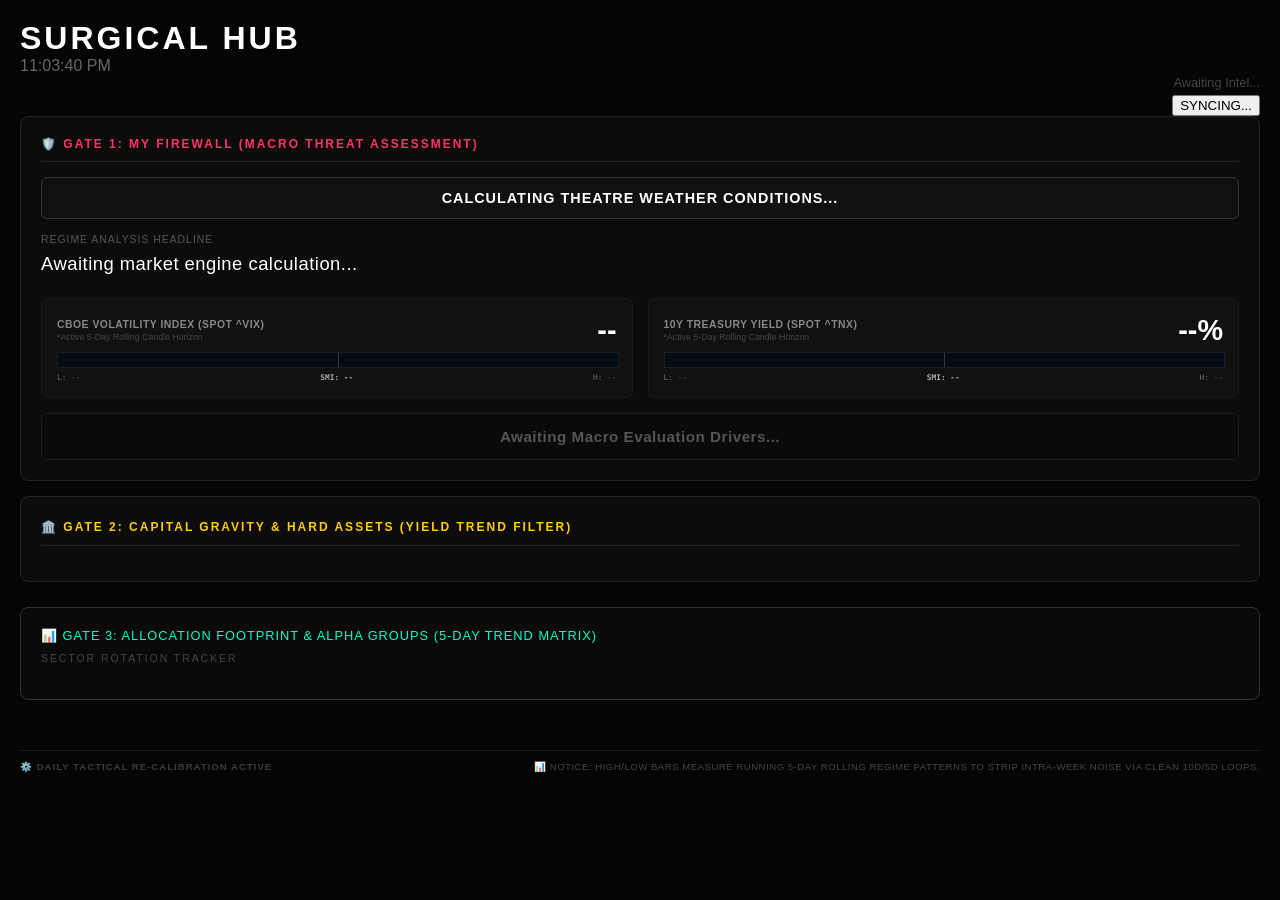
==== commit 6bef641d: "Surgical Intel Update: 2026-06-24 15:05:09" ====
--- a/index.html
+++ b/index.html
@@ -5,7 +5,6 @@
     <meta charset="UTF-8">
     <meta name="viewport" content="width=device-width, initial-scale=1.0">
     <title>Surgical Hub | Tactical Risk Console</title>
-    <!-- Combined CSS Architecture -->
     <link rel="stylesheet" href="css/style.css">
 </head>
 
@@ -22,19 +21,16 @@
             </div>
         </header>
 
-        <!-- ==================== GATE 1: VOLATILITY THREAT LEVEL MATRIX ==================== -->
         <div class="gate-container" style="background:#0c0c0c; border:1px solid #222; border-radius:8px; padding:20px; margin-bottom:15px;">
             <div style="display:flex; justify-content:space-between; align-items:center; border-bottom:1px solid #222; padding-bottom:10px; margin-bottom:15px;">
-                <span style="font-size:0.75em; letter-spacing:2px; color:#ff3366; font-weight:bold;">🚨 GATE 1: VOLATILITY RISK FILTER (THE STORM CHECK)</span>
+                <span style="font-size:0.75em; letter-spacing:2px; color:#ff3366; font-weight:bold;">🛡️ GATE 1: MY FIREWALL (MACRO THREAT ASSESSMENT)</span>
                 <span id="barometer-date" style="font-size:0.75em; color:#555;"></span>
             </div>
 
-            <!-- Dynamic System Tactical Threat Status Flag -->
             <div id="gate1-alert" style="border:1px solid #333; padding:12px; border-radius:6px; font-weight:bold; font-size:0.9em; letter-spacing:1px; text-align:center; margin-bottom:15px; background:#111;">
                 CALCULATING THEATRE WEATHER CONDITIONS...
             </div>
 
-            <!-- Macro Narrative Box -->
             <div style="margin-bottom:20px;">
                 <div style="font-size:0.65em; color:#555; letter-spacing:1px; margin-bottom:5px;">REGIME ANALYSIS HEADLINE</div>
                 <h2 id="barometer-headline" style="margin:0; font-weight:normal; color:#fff; font-size:1.15em; line-height:1.5; letter-spacing:0.5px;">
@@ -42,7 +38,6 @@
                 </h2>
             </div>
             
-            <!-- CONDITIONAL PRE-MARKET FUTURES DISPLAY PANEL -->
             <div id="premarket-futures-panel" style="display:none; margin-bottom:15px; padding:12px; background:#111; border:1px solid #ffcc00; border-radius:6px;">
                 <div style="font-size:0.65em; color:#ffcc00; letter-spacing:1px; font-weight:bold; margin-bottom:10px;">⏰ LIVE PRE-MARKET FUTURES ACTIVE (4:00 AM - 9:30 AM ET)</div>
                 <div style="display:grid; grid-template-columns: repeat(auto-fit, minmax(140px, 1fr)); gap:15px;">
@@ -57,39 +52,63 @@
                 </div>
             </div>
             
-            <!-- TOS CURRENT ACTIVE WEEK HIGH/LOW GRAPH COMPONENT -->
-            <div style="background:#111; padding:15px; border-radius:6px; border:1px solid #1a1a1a;">
-                <div style="display:flex; justify-content:space-between; align-items:center; margin-bottom:4px;">
-                    <div>
-                        <div style="font-size:0.65em; color:#888; letter-spacing:0.5px; font-weight:bold;">CBOE VOLATILITY INDEX (SPOT ^VIX)</div>
-                        <div style="font-size:0.55em; color:#444; margin-top:2px;">*Active Running Weekly Candle Range Horizon</div>
+            <div style="display:grid; grid-template-columns: repeat(auto-fit, minmax(280px, 1fr)); gap:15px; margin-bottom:15px;">
+                
+                <div style="background:#111; padding:15px; border-radius:6px; border:1px solid #1a1a1a;">
+                    <div style="display:flex; justify-content:space-between; align-items:center; margin-bottom:4px;">
+                        <div>
+                            <div style="font-size:0.65em; color:#888; letter-spacing:0.5px; font-weight:bold;">CBOE VOLATILITY INDEX (SPOT ^VIX)</div>
+                            <div style="font-size:0.55em; color:#444; margin-top:2px;">*Active 5-Day Rolling Candle Horizon</div>
+                        </div>
+                        <div id="baro-vix" style="font-size:1.8em; font-weight:bold; color:#fff;">--</div>
                     </div>
-                    <div id="baro-vix" style="font-size:1.8em; font-weight:bold; color:#fff;">--</div>
+
+                    <div class="tos-mini-track" style="height: 14px; margin-top: 5px; margin-bottom: 5px;">
+                        <div class="tos-center-axis" style="left: 50%;"></div>
+                        <div id="vix-tos-fill" class="tos-fill-bar"></div>
+                    </div>
+
+                    <div class="tos-labels" style="display:flex; justify-content:space-between; font-size:0.6em;">
+                        <span style="color:#666;" id="vix-lbl-low">L: --</span>
+                        <span style="color:#aaa; font-weight:bold;" id="vix-lbl-smi">SMI: --</span>
+                        <span style="color:#666;" id="vix-lbl-high">H: --</span>
+                    </div>
                 </div>
 
-                <!-- Asymmetrical Midpoint Range Bar Track -->
-                <div class="tos-mini-track" style="height: 14px; margin-top: 5px; margin-bottom: 5px;">
-                    <div class="tos-center-axis" style="left: 50%;"></div>
-                    <div id="vix-tos-fill" class="tos-fill-bar"></div>
+                <div style="background:#111; padding:15px; border-radius:6px; border:1px solid #1a1a1a;">
+                    <div style="display:flex; justify-content:space-between; align-items:center; margin-bottom:4px;">
+                        <div>
+                            <div style="font-size:0.65em; color:#888; letter-spacing:0.5px; font-weight:bold;">10Y TREASURY YIELD (SPOT ^TNX)</div>
+                            <div style="font-size:0.55em; color:#444; margin-top:2px;">*Active 5-Day Rolling Candle Horizon</div>
+                        </div>
+                        <div id="baro-tnx" style="font-size:1.8em; font-weight:bold; color:#fff;">--%</div>
+                    </div>
+
+                    <div class="tos-mini-track" style="height: 14px; margin-top: 5px; margin-bottom: 5px;">
+                        <div class="tos-center-axis" style="left: 50%;"></div>
+                        <div id="tnx-tos-fill" class="tos-fill-bar"></div>
+                    </div>
+
+                    <div class="tos-labels" style="display:flex; justify-content:space-between; font-size:0.6em;">
+                        <span style="color:#666;" id="tnx-lbl-low">L: --</span>
+                        <span style="color:#aaa; font-weight:bold;" id="tnx-lbl-smi">SMI: --</span>
+                        <span style="color:#666;" id="tnx-lbl-high">H: --</span>
+                    </div>
                 </div>
+            </div>
 
-                <div class="tos-labels" id="vix-tos-labels">
-                    <span style="color:#666;" id="vix-lbl-low">L: --</span>
-                    <span style="color:#666;" id="vix-lbl-high">H: --</span>
-                </div>
+            <div id="gate1-summary-directive" style="border:1px solid #1c1c1c; padding:14px; border-radius:6px; font-weight:bold; font-size:0.95em; text-align:center; letter-spacing:0.5px; background:#0a0a0a; color:#555;">
+                Awaiting Macro Evaluation Drivers...
             </div>
         </div>
 
-        <!-- ==================== GATE 2: FIXED INCOME & METALS BALANCES ==================== -->
         <div class="gate-container" style="background:#0c0c0c; border:1px solid #222; border-radius:8px; padding:20px; margin-bottom:25px;">
             <div style="border-bottom:1px solid #222; padding-bottom:10px; margin-bottom:15px;">
                 <span style="font-size:0.75em; letter-spacing:2px; color:#ffcc00; font-weight:bold;">🏛️ GATE 2: CAPITAL GRAVITY & HARD ASSETS (YIELD TREND FILTER)</span>
             </div>
-            <!-- Programmatic Target Destination Grid -->
             <div id="gate2-grid" style="display:grid; grid-template-columns: repeat(auto-fit, minmax(140px, 1fr)); gap:15px;"></div>
         </div>
 
-        <!-- ==================== GATE 3: THE SECTOR & INDEX ALLOCATION MAP ==================== -->
         <div class="flow-container">
             <div class="section-header" style="letter-spacing:1px; color:#00ffcc;">📊 GATE 3: ALLOCATION FOOTPRINT & ALPHA GROUPS (5-DAY TREND MATRIX)</div>
             <div class="section-header" style="font-size:0.65em; color:#444; margin-top:-5px; margin-bottom:15px; border:none;">Sector Rotation Tracker</div>
@@ -98,14 +117,12 @@
 
         <div id="data-grid" class="grid"></div>
 
-        <!-- System Architecture Footnote Documentation -->
         <div style="margin-top:20px; border-top:1px solid #1c1c1c; padding-top:10px; display:flex; justify-content:space-between; align-items:center;">
-            <span style="font-size:0.6em; color:#3a3a3a; letter-spacing:1px; font-weight:bold;">⚙️ WEEKLY STRUCTURAL OVERRIDE ACTIVE</span>
-            <span style="font-size:0.6em; color:#444; letter-spacing:0.5px;">📊 NOTICE: HIGH/LOW BARS MEASURE CURRENT RUNNING WEEK CANDLE BOUNDARIES ACCORDING TO GENUINE THINKORSWIM PLATFORM PARITY.</span>
+            <span style="font-size:0.6em; color:#3a3a3a; letter-spacing:1px; font-weight:bold;">⚙️ DAILY TACTICAL RE-CALIBRATION ACTIVE</span>
+            <span style="font-size:0.6em; color:#444; letter-spacing:0.5px;">📊 NOTICE: HIGH/LOW BARS MEASURE RUNNING 5-DAY ROLLING REGIME PATTERNS TO STRIP INTRA-WEEK NOISE VIA CLEAN 10D/5D LOOPS.</span>
         </div>
     </div>
 
-    <!-- Script Execution Pipelines -->
     <script src="js/config.js"></script>
     <script src="js/marketEngine.js"></script>
     <script src="js/dashboard.js"></script>
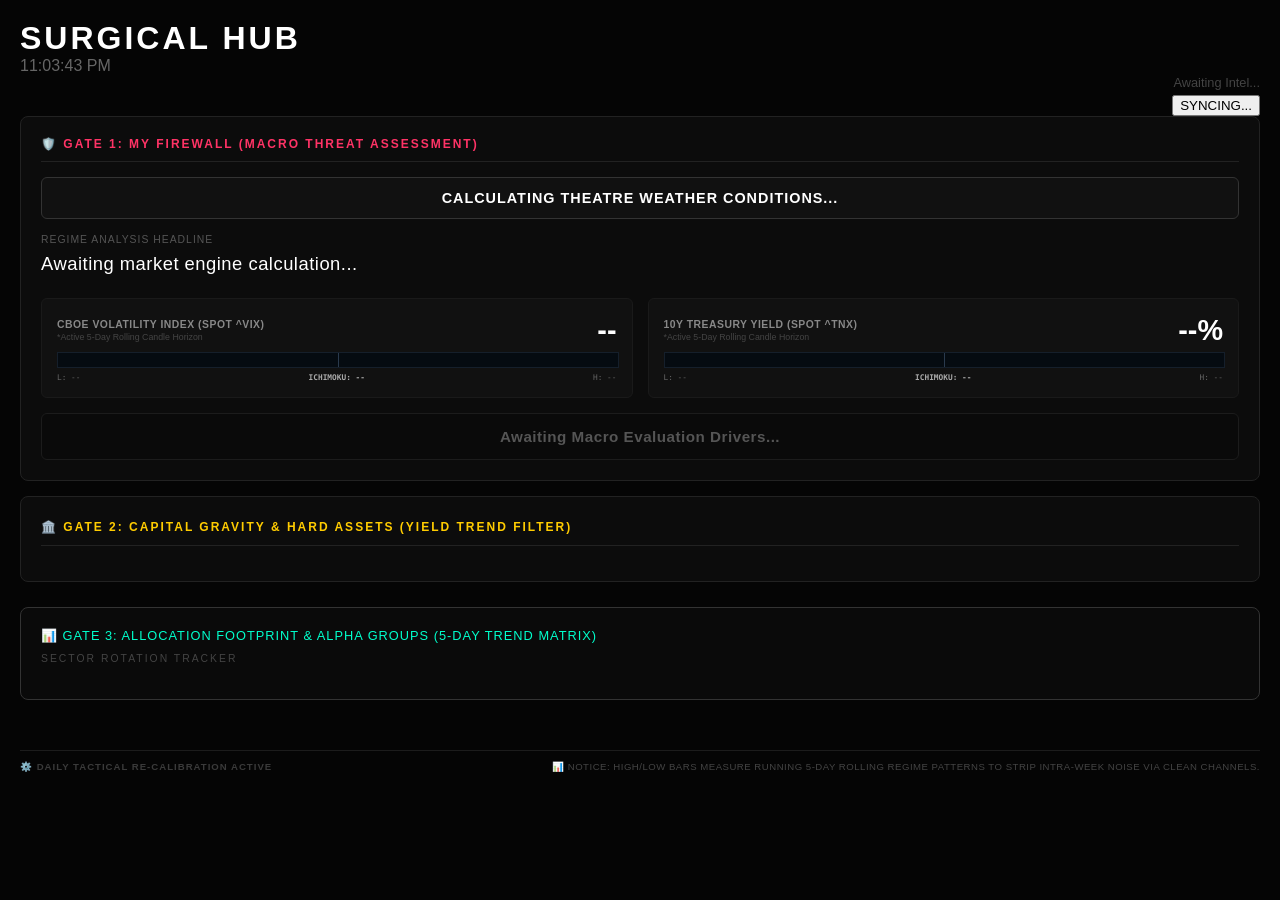
==== commit 37151160: "Surgical Intel Update: 2026-06-25 11:58:43" ====
--- a/index.html
+++ b/index.html
@@ -70,7 +70,7 @@
 
                     <div class="tos-labels" style="display:flex; justify-content:space-between; font-size:0.6em;">
                         <span style="color:#666;" id="vix-lbl-low">L: --</span>
-                        <span style="color:#aaa; font-weight:bold;" id="vix-lbl-smi">SMI: --</span>
+                        <span style="color:#aaa; font-weight:bold;" id="vix-lbl-smi">ICHIMOKU: --</span>
                         <span style="color:#666;" id="vix-lbl-high">H: --</span>
                     </div>
                 </div>
@@ -91,7 +91,7 @@
 
                     <div class="tos-labels" style="display:flex; justify-content:space-between; font-size:0.6em;">
                         <span style="color:#666;" id="tnx-lbl-low">L: --</span>
-                        <span style="color:#aaa; font-weight:bold;" id="tnx-lbl-smi">SMI: --</span>
+                        <span style="color:#aaa; font-weight:bold;" id="tnx-lbl-smi">ICHIMOKU: --</span>
                         <span style="color:#666;" id="tnx-lbl-high">H: --</span>
                     </div>
                 </div>
@@ -119,7 +119,7 @@
 
         <div style="margin-top:20px; border-top:1px solid #1c1c1c; padding-top:10px; display:flex; justify-content:space-between; align-items:center;">
             <span style="font-size:0.6em; color:#3a3a3a; letter-spacing:1px; font-weight:bold;">⚙️ DAILY TACTICAL RE-CALIBRATION ACTIVE</span>
-            <span style="font-size:0.6em; color:#444; letter-spacing:0.5px;">📊 NOTICE: HIGH/LOW BARS MEASURE RUNNING 5-DAY ROLLING REGIME PATTERNS TO STRIP INTRA-WEEK NOISE VIA CLEAN 10D/5D LOOPS.</span>
+            <span style="font-size:0.6em; color:#444; letter-spacing:0.5px;">📊 NOTICE: HIGH/LOW BARS MEASURE RUNNING 5-DAY ROLLING REGIME PATTERNS TO STRIP INTRA-WEEK NOISE VIA CLEAN CHANNELS.</span>
         </div>
     </div>
 
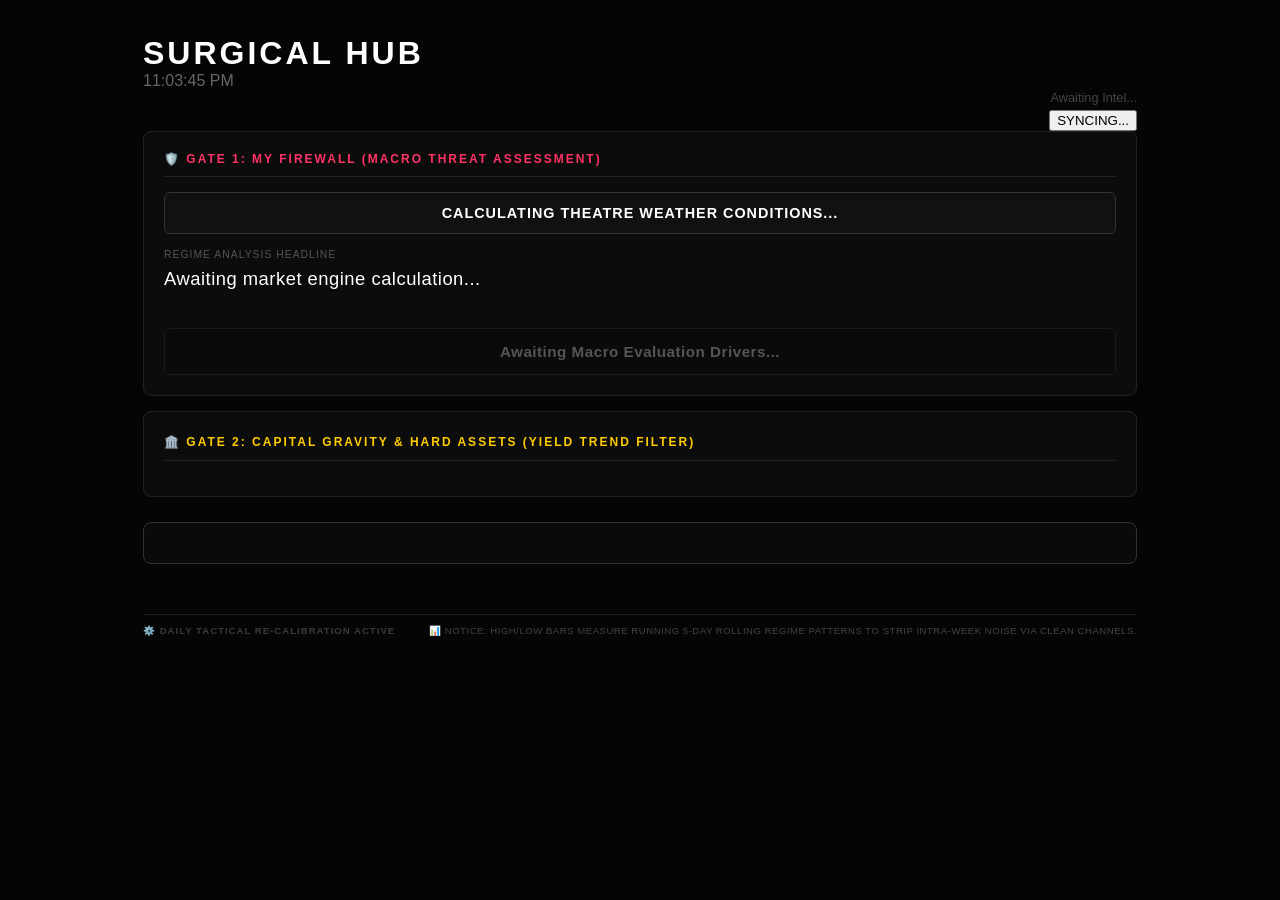
==== commit 3c984cb2: "Surgical Intel Update: 2026-06-28 08:50:26" ====
--- a/index.html
+++ b/index.html
@@ -9,7 +9,8 @@
 </head>
 
 <body>
-    <div class="theatre-container">
+    <!-- IPAD EMBEDDED CONSTRAINTS: Centered view layout with responsive fallback -->
+    <div class="theatre-container" style="max-width: 1024px; margin: 0 auto; box-sizing: border-box; padding: 15px;">
         <header>
             <div>
                 <h1 style="margin:0; letter-spacing:3px;">SURGICAL HUB</h1>
@@ -41,61 +42,19 @@
             <div id="premarket-futures-panel" style="display:none; margin-bottom:15px; padding:12px; background:#111; border:1px solid #ffcc00; border-radius:6px;">
                 <div style="font-size:0.65em; color:#ffcc00; letter-spacing:1px; font-weight:bold; margin-bottom:10px;">⏰ LIVE PRE-MARKET FUTURES ACTIVE (4:00 AM - 9:30 AM ET)</div>
                 <div style="display:grid; grid-template-columns: repeat(auto-fit, minmax(140px, 1fr)); gap:15px;">
-                    <div style="background:#050505; padding:8px; border-radius:4px; border:1px solid #222;">
+                    <div style="background:#050505; padding:8px; border-radius:4px; border:2px solid #222;">
                         <div style="font-size:0.6em; color:#888;">S&P 500 FUTURES (ES=F)</div>
                         <div id="baro-es-futures" style="font-size:1.1em; font-weight:bold; color:#fff; margin-top:3px;">--</div>
                     </div>
-                    <div style="background:#050505; padding:8px; border-radius:4px; border:1px solid #222;">
+                    <div style="background:#050505; padding:8px; border-radius:4px; border:2px solid #222;">
                         <div style="font-size:0.6em; color:#888;">RUSSELL 2000 FUTURES (RTY=F)</div>
                         <div id="baro-rty-futures" style="font-size:1.1em; font-weight:bold; color:#fff; margin-top:3px;">--</div>
                     </div>
                 </div>
             </div>
             
-            <div style="display:grid; grid-template-columns: repeat(auto-fit, minmax(280px, 1fr)); gap:15px; margin-bottom:15px;">
-                
-                <div style="background:#111; padding:15px; border-radius:6px; border:1px solid #1a1a1a;">
-                    <div style="display:flex; justify-content:space-between; align-items:center; margin-bottom:4px;">
-                        <div>
-                            <div style="font-size:0.65em; color:#888; letter-spacing:0.5px; font-weight:bold;">CBOE VOLATILITY INDEX (SPOT ^VIX)</div>
-                            <div style="font-size:0.55em; color:#444; margin-top:2px;">*Active 5-Day Rolling Candle Horizon</div>
-                        </div>
-                        <div id="baro-vix" style="font-size:1.8em; font-weight:bold; color:#fff;">--</div>
-                    </div>
-
-                    <div class="tos-mini-track" style="height: 14px; margin-top: 5px; margin-bottom: 5px;">
-                        <div class="tos-center-axis" style="left: 50%;"></div>
-                        <div id="vix-tos-fill" class="tos-fill-bar"></div>
-                    </div>
-
-                    <div class="tos-labels" style="display:flex; justify-content:space-between; font-size:0.6em;">
-                        <span style="color:#666;" id="vix-lbl-low">L: --</span>
-                        <span style="color:#aaa; font-weight:bold;" id="vix-lbl-smi">ICHIMOKU: --</span>
-                        <span style="color:#666;" id="vix-lbl-high">H: --</span>
-                    </div>
-                </div>
-
-                <div style="background:#111; padding:15px; border-radius:6px; border:1px solid #1a1a1a;">
-                    <div style="display:flex; justify-content:space-between; align-items:center; margin-bottom:4px;">
-                        <div>
-                            <div style="font-size:0.65em; color:#888; letter-spacing:0.5px; font-weight:bold;">10Y TREASURY YIELD (SPOT ^TNX)</div>
-                            <div style="font-size:0.55em; color:#444; margin-top:2px;">*Active 5-Day Rolling Candle Horizon</div>
-                        </div>
-                        <div id="baro-tnx" style="font-size:1.8em; font-weight:bold; color:#fff;">--%</div>
-                    </div>
-
-                    <div class="tos-mini-track" style="height: 14px; margin-top: 5px; margin-bottom: 5px;">
-                        <div class="tos-center-axis" style="left: 50%;"></div>
-                        <div id="tnx-tos-fill" class="tos-fill-bar"></div>
-                    </div>
-
-                    <div class="tos-labels" style="display:flex; justify-content:space-between; font-size:0.6em;">
-                        <span style="color:#666;" id="tnx-lbl-low">L: --</span>
-                        <span style="color:#aaa; font-weight:bold;" id="tnx-lbl-smi">ICHIMOKU: --</span>
-                        <span style="color:#666;" id="tnx-lbl-high">H: --</span>
-                    </div>
-                </div>
-            </div>
+            <!-- UPGRADED CORE MACRO GRID: Dynamically populates high-fidelity postcards -->
+            <div id="gate1-macro-grid" class="grid" style="margin-bottom: 15px;"></div>
 
             <div id="gate1-summary-directive" style="border:1px solid #1c1c1c; padding:14px; border-radius:6px; font-weight:bold; font-size:0.95em; text-align:center; letter-spacing:0.5px; background:#0a0a0a; color:#555;">
                 Awaiting Macro Evaluation Drivers...
@@ -110,8 +69,6 @@
         </div>
 
         <div class="flow-container">
-            <div class="section-header" style="letter-spacing:1px; color:#00ffcc;">📊 GATE 3: ALLOCATION FOOTPRINT & ALPHA GROUPS (5-DAY TREND MATRIX)</div>
-            <div class="section-header" style="font-size:0.65em; color:#444; margin-top:-5px; margin-bottom:15px; border:none;">Sector Rotation Tracker</div>
             <div id="money-flow-rank" class="flow-grid"></div>
         </div>
 
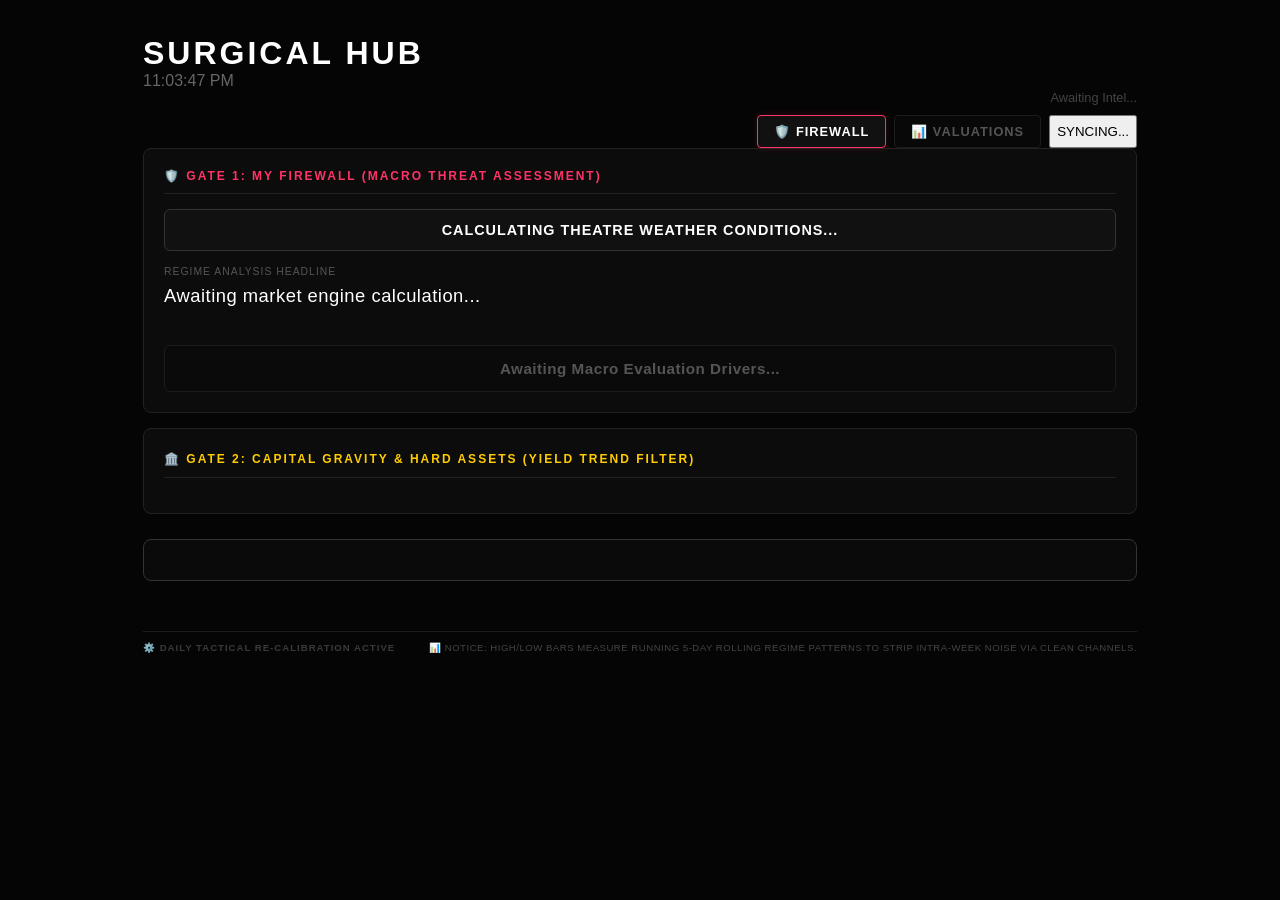
==== commit f3018f48: "Surgical Intel Update: 2026-07-16 14:06:47" ====
--- a/index.html
+++ b/index.html
@@ -16,63 +16,102 @@
                 <h1 style="margin:0; letter-spacing:3px;">SURGICAL HUB</h1>
                 <div id="clock" style="color:#666;">00:00:00</div>
             </div>
-            <div style="text-align:right;">
+            <div style="text-align:right; display: flex; flex-direction: column; align-items: flex-end; gap: 5px;">
                 <div id="timestamp" style="font-size:0.8em; margin-bottom:5px; color:#444;">Awaiting Intel...</div>
-                <button id="sync-btn">Refresh Theatre</button>
+                <div style="display: flex; gap: 8px;">
+                    <button id="tab-macro" class="console-tab active" onclick="switchView('macro')">🛡️ FIREWALL</button>
+                    <button id="tab-val" class="console-tab" onclick="switchView('val')">📊 VALUATIONS</button>
+                    <button id="sync-btn">Refresh Theatre</button>
+                </div>
             </div>
         </header>
 
-        <div class="gate-container" style="background:#0c0c0c; border:1px solid #222; border-radius:8px; padding:20px; margin-bottom:15px;">
-            <div style="display:flex; justify-content:space-between; align-items:center; border-bottom:1px solid #222; padding-bottom:10px; margin-bottom:15px;">
-                <span style="font-size:0.75em; letter-spacing:2px; color:#ff3366; font-weight:bold;">🛡️ GATE 1: MY FIREWALL (MACRO THREAT ASSESSMENT)</span>
-                <span id="barometer-date" style="font-size:0.75em; color:#555;"></span>
+        <!-- ================= MACRO MONITOR VIEW ================= -->
+        <div id="macro-view">
+            <div class="gate-container" style="background:#0c0c0c; border:1px solid #222; border-radius:8px; padding:20px; margin-bottom:15px;">
+                <div style="display:flex; justify-content:space-between; align-items:center; border-bottom:1px solid #222; padding-bottom:10px; margin-bottom:15px;">
+                    <span style="font-size:0.75em; letter-spacing:2px; color:#ff3366; font-weight:bold;">🛡️ GATE 1: MY FIREWALL (MACRO THREAT ASSESSMENT)</span>
+                    <span id="barometer-date" style="font-size:0.75em; color:#555;"></span>
+                </div>
+
+                <div id="gate1-alert" style="border:1px solid #333; padding:12px; border-radius:6px; font-weight:bold; font-size:0.9em; letter-spacing:1px; text-align:center; margin-bottom:15px; background:#111;">
+                    CALCULATING THEATRE WEATHER CONDITIONS...
+                </div>
+
+                <div style="margin-bottom:20px;">
+                    <div style="font-size:0.65em; color:#555; letter-spacing:1px; margin-bottom:5px;">REGIME ANALYSIS HEADLINE</div>
+                    <h2 id="barometer-headline" style="margin:0; font-weight:normal; color:#fff; font-size:1.15em; line-height:1.5; letter-spacing:0.5px;">
+                        Awaiting market engine calculation...
+                    </h2>
+                </div>
+                
+                <div id="premarket-futures-panel" style="display:none; margin-bottom:15px; padding:12px; background:#111; border:1px solid #ffcc00; border-radius:6px;">
+                    <div style="font-size:0.65em; color:#ffcc00; letter-spacing:1px; font-weight:bold; margin-bottom:10px;">⏰ LIVE PRE-MARKET FUTURES ACTIVE (4:00 AM - 9:30 AM ET)</div>
+                    <div style="display:grid; grid-template-columns: repeat(auto-fit, minmax(140px, 1fr)); gap:15px;">
+                        <div style="background:#050505; padding:8px; border-radius:4px; border:2px solid #222;">
+                            <div style="font-size:0.6em; color:#888;">S&P 500 FUTURES (ES=F)</div>
+                            <div id="baro-es-futures" style="font-size:1.1em; font-weight:bold; color:#fff; margin-top:3px;">--</div>
+                        </div>
+                        <div style="background:#050505; padding:8px; border-radius:4px; border:2px solid #222;">
+                            <div style="font-size:0.6em; color:#888;">RUSSELL 2000 FUTURES (RTY=F)</div>
+                            <div id="baro-rty-futures" style="font-size:1.1em; font-weight:bold; color:#fff; margin-top:3px;">--</div>
+                        </div>
+                    </div>
+                </div>
+                
+                <!-- UPGRADED CORE MACRO GRID: Dynamically populates high-fidelity postcards -->
+                <div id="gate1-macro-grid" class="grid" style="margin-bottom: 15px;"></div>
+
+                <div id="gate1-summary-directive" style="border:1px solid #1c1c1c; padding:14px; border-radius:6px; font-weight:bold; font-size:0.95em; text-align:center; letter-spacing:0.5px; background:#0a0a0a; color:#555;">
+                    Awaiting Macro Evaluation Drivers...
+                </div>
             </div>
 
-            <div id="gate1-alert" style="border:1px solid #333; padding:12px; border-radius:6px; font-weight:bold; font-size:0.9em; letter-spacing:1px; text-align:center; margin-bottom:15px; background:#111;">
-                CALCULATING THEATRE WEATHER CONDITIONS...
+            <div class="gate-container" style="background:#0c0c0c; border:1px solid #222; border-radius:8px; padding:20px; margin-bottom:25px;">
+                <div style="border-bottom:1px solid #222; padding-bottom:10px; margin-bottom:15px;">
+                    <span style="font-size:0.75em; letter-spacing:2px; color:#ffcc00; font-weight:bold;">🏛️ GATE 2: CAPITAL GRAVITY & HARD ASSETS (YIELD TREND FILTER)</span>
+                </div>
+                <div id="gate2-grid" style="display:grid; grid-template-columns: repeat(auto-fit, minmax(140px, 1fr)); gap:15px;"></div>
             </div>
 
-            <div style="margin-bottom:20px;">
-                <div style="font-size:0.65em; color:#555; letter-spacing:1px; margin-bottom:5px;">REGIME ANALYSIS HEADLINE</div>
-                <h2 id="barometer-headline" style="margin:0; font-weight:normal; color:#fff; font-size:1.15em; line-height:1.5; letter-spacing:0.5px;">
-                    Awaiting market engine calculation...
-                </h2>
+            <div class="flow-container">
+                <div id="money-flow-rank" class="flow-grid"></div>
             </div>
-            
-            <div id="premarket-futures-panel" style="display:none; margin-bottom:15px; padding:12px; background:#111; border:1px solid #ffcc00; border-radius:6px;">
-                <div style="font-size:0.65em; color:#ffcc00; letter-spacing:1px; font-weight:bold; margin-bottom:10px;">⏰ LIVE PRE-MARKET FUTURES ACTIVE (4:00 AM - 9:30 AM ET)</div>
-                <div style="display:grid; grid-template-columns: repeat(auto-fit, minmax(140px, 1fr)); gap:15px;">
-                    <div style="background:#050505; padding:8px; border-radius:4px; border:2px solid #222;">
-                        <div style="font-size:0.6em; color:#888;">S&P 500 FUTURES (ES=F)</div>
-                        <div id="baro-es-futures" style="font-size:1.1em; font-weight:bold; color:#fff; margin-top:3px;">--</div>
-                    </div>
-                    <div style="background:#050505; padding:8px; border-radius:4px; border:2px solid #222;">
-                        <div style="font-size:0.6em; color:#888;">RUSSELL 2000 FUTURES (RTY=F)</div>
-                        <div id="baro-rty-futures" style="font-size:1.1em; font-weight:bold; color:#fff; margin-top:3px;">--</div>
-                    </div>
+
+            <div id="data-grid" class="grid"></div>
+        </div>
+
+        <!-- ================= VALUATION ENGINE VIEW ================= -->
+        <div id="val-view" style="display:none;">
+            <div class="gate-container" style="background:#0c0c0c; border:1px solid #222; border-radius:8px; padding:20px; margin-bottom:25px;">
+                <div style="border-bottom:1px solid #222; padding-bottom:10px; margin-bottom:15px; display:flex; justify-content:space-between; align-items:center;">
+                    <span style="font-size:0.75em; letter-spacing:2px; color:#ffcc00; font-weight:bold;">📊 GATE 3: ASSET MULTIPLES & VALUATION DESK</span>
+                    <span id="valuation-sync-status" style="font-size:0.7em; color:#555; font-family:monospace; font-weight:bold;">AWAITING DATA SYNC...</span>
+                </div>
+                <div style="overflow-x:auto;">
+                    <table class="val-table" style="width:100%; border-collapse:collapse; font-size:0.9em; text-align:left;">
+                        <thead>
+                            <tr style="border-bottom:2px solid #1c1c1c;">
+                                <th style="font-size:0.7em; text-transform:uppercase; letter-spacing:1.5px; color:#555; padding:12px;">Asset Symbol</th>
+                                <th style="font-size:0.7em; text-transform:uppercase; letter-spacing:1.5px; color:#555; padding:12px;">Live Price</th>
+                                <th style="font-size:0.7em; text-transform:uppercase; letter-spacing:1.5px; color:#555; padding:12px;">Trailing P/E</th>
+                                <th style="font-size:0.7em; text-transform:uppercase; letter-spacing:1.5px; color:#555; padding:12px;">Forward P/E</th>
+                                <th style="font-size:0.7em; text-transform:uppercase; letter-spacing:1.5px; color:#555; padding:12px;">PEG Ratio</th>
+                                <th style="font-size:0.7em; text-transform:uppercase; letter-spacing:1.5px; color:#555; padding:12px;">Alloc %</th>
+                                <th style="font-size:0.7em; text-transform:uppercase; letter-spacing:1.5px; color:#555; padding:12px;">Active Directives & Notes</th>
+                            </tr>
+                        </thead>
+                        <tbody id="valuation-table-body">
+                            <tr>
+                                <td colspan="7" style="text-align: center; color: #555; padding: 40px; font-family: monospace;">
+                                    Data compiling... Please check that fetch_valuations.py has executed.
+                                </td>
+                            </tr>
+                        </tbody>
+                    </table>
                 </div>
             </div>
-            
-            <!-- UPGRADED CORE MACRO GRID: Dynamically populates high-fidelity postcards -->
-            <div id="gate1-macro-grid" class="grid" style="margin-bottom: 15px;"></div>
-
-            <div id="gate1-summary-directive" style="border:1px solid #1c1c1c; padding:14px; border-radius:6px; font-weight:bold; font-size:0.95em; text-align:center; letter-spacing:0.5px; background:#0a0a0a; color:#555;">
-                Awaiting Macro Evaluation Drivers...
-            </div>
         </div>
-
-        <div class="gate-container" style="background:#0c0c0c; border:1px solid #222; border-radius:8px; padding:20px; margin-bottom:25px;">
-            <div style="border-bottom:1px solid #222; padding-bottom:10px; margin-bottom:15px;">
-                <span style="font-size:0.75em; letter-spacing:2px; color:#ffcc00; font-weight:bold;">🏛️ GATE 2: CAPITAL GRAVITY & HARD ASSETS (YIELD TREND FILTER)</span>
-            </div>
-            <div id="gate2-grid" style="display:grid; grid-template-columns: repeat(auto-fit, minmax(140px, 1fr)); gap:15px;"></div>
-        </div>
-
-        <div class="flow-container">
-            <div id="money-flow-rank" class="flow-grid"></div>
-        </div>
-
-        <div id="data-grid" class="grid"></div>
 
         <div style="margin-top:20px; border-top:1px solid #1c1c1c; padding-top:10px; display:flex; justify-content:space-between; align-items:center;">
             <span style="font-size:0.6em; color:#3a3a3a; letter-spacing:1px; font-weight:bold;">⚙️ DAILY TACTICAL RE-CALIBRATION ACTIVE</span>
--- a/css/style.css
+++ b/css/style.css
@@ -118,4 +118,45 @@
 /* --- NEWS FEED --- */
 .news-item { padding: 12px 0; border-bottom: 1px solid #222; }
 .news-item a { color: var(--news-link); text-decoration: none; font-size: 1rem; font-weight: 500; }
-.news-item a:hover { color: var(--gold); text-decoration: underline; }+.news-item a:hover { color: var(--gold); text-decoration: underline; }
+/* --- CONSOLE VIEW TAB SELECTORS (OPTION A) --- */
+.console-tab {
+    background: #080808;
+    border: 1px solid #1c1c1c;
+    color: #555;
+    padding: 8px 16px;
+    border-radius: 4px;
+    cursor: pointer;
+    font-size: 0.8em;
+    letter-spacing: 1px;
+    font-weight: bold;
+    transition: all 0.2s ease;
+}
+
+.console-tab:hover {
+    border-color: #333;
+    color: #888;
+}
+
+.console-tab.active {
+    background: #111 !important;
+    border-color: #ff3366 !important; /* Highlights active console view with matching Pink accent */
+    color: #fff !important;
+    box-shadow: 0 0 8px rgba(255, 51, 102, 0.15);
+}
+
+/* --- DETAILED PORTFOLIO VALUATION MATRIX --- */
+.val-table {
+    border-collapse: collapse;
+    width: 100%;
+}
+
+.val-table th {
+    font-family: 'Inter', sans-serif;
+    border-bottom: 2px solid #1c1c1c;
+}
+
+.val-table tr:hover {
+    background: #111;
+    transition: background 0.15s ease-in-out;
+}
